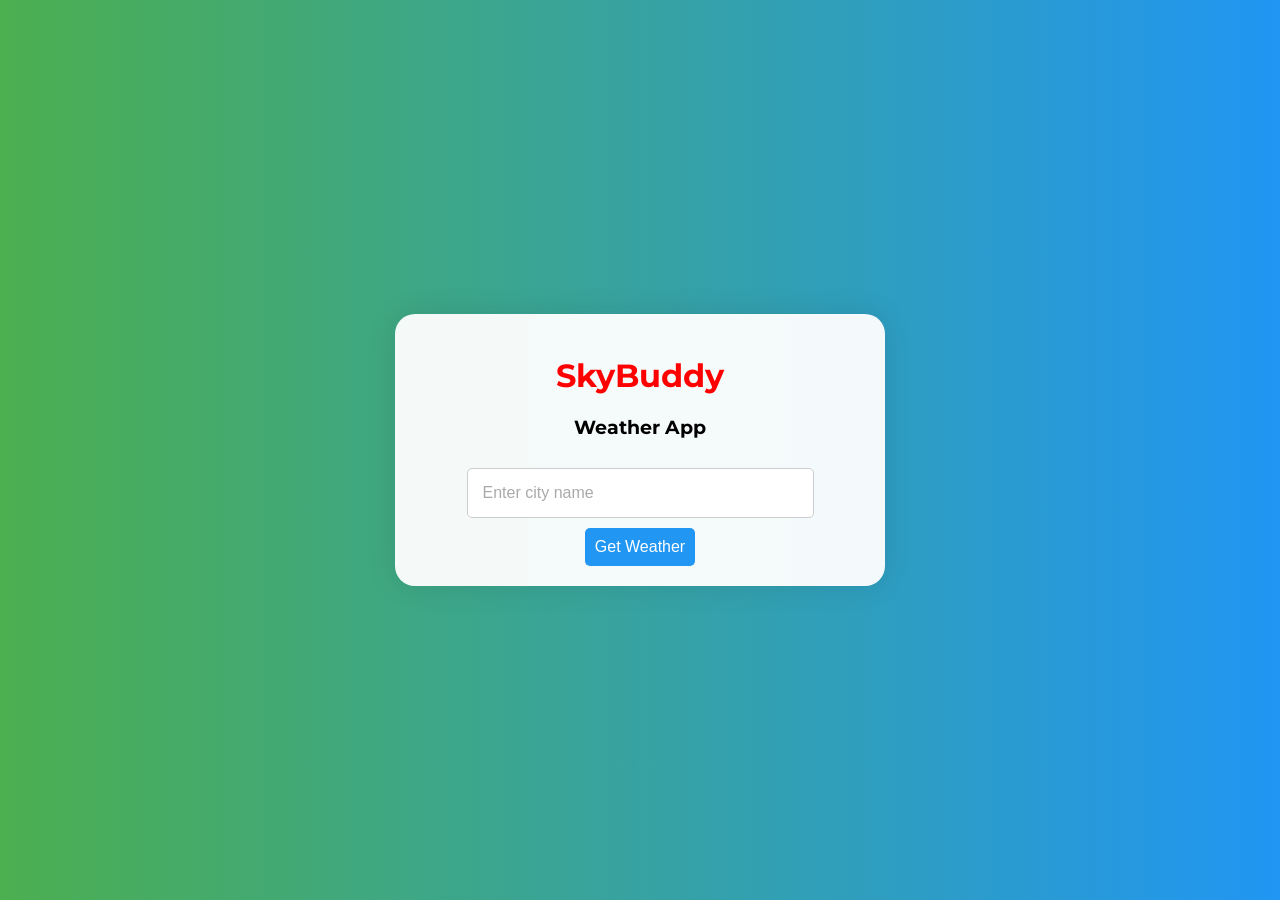
==== index.html @ 4e2709cd "Rename index3.html to index.html" ====
<!DOCTYPE html>
<html lang="en">
<head>
	<link rel="stylesheet" href="style3.css">
	<link rel="stylesheet" href="https://cdnjs.cloudflare.com/ajax/libs/animate.css/4.1.1/animate.min.css">
	<link rel="stylesheet" href="https://cdnjs.cloudflare.com/ajax/libs/font-awesome/5.15.1/css/all.min.css">
	<link rel="stylesheet" href="https://fonts.googleapis.com/css2?family=Montserrat:wght@400;700&display=swap">
	<title>Weather App</title>
</head>

<body>
	<div class="container">
		<div class="weather-card">
			<h1 style="color: red;">
		   SkyBuddy
			</h1>
			<h3>
				Weather App
			</h3>
			<input type="text" id="city-input" placeholder="Enter city name">
			<button id="city-input-btn">Get Weather</button>
			<div id="weather-info" class="animate__animated animate__fadeIn">
				<h3 id="city-name"></h3>
				<p id="date"></p>
				<img id="weather-icon" src="" alt="Weather Icon">
				<p id="temperature"></p>
				<p id="description"></p>
				<p id="wind-speed"></p>
			</div>
		</div>
	</div>

	<script src="https://code.jquery.com/jquery-3.6.0.min.js"></script>
	<script src="https://momentjs.com/downloads/moment.min.js"></script>
	<script src="script3.js"></script>
	<script>
		// Move your JavaScript logic here
		$('#city-input-btn').on('click', function() {
			let cityName = $('#city-input').val();
			weatherFn(cityName);
		});
	</script>
</body>
</html>
---- style3.css ----
body {
    margin: 0;
    font-family: 'Montserrat', sans-serif;
    display: flex;
    justify-content: center;
    align-items: center;
    height: 100vh;
    background: linear-gradient(to right, #4CAF50, #2196F3);
}

.container {
    text-align: center;
}

.weather-card {
    background-color: rgba(255, 255, 255, 0.95);
    border-radius: 20px;
    padding: 20px;
    box-shadow: 0 0 30px rgba(0, 0, 0, 0.1);
    transition: transform 0.3s ease-in-out;
    width: 450px;
}

.weather-card:hover {
    transform: scale(1.05);
}

#city-input {
    padding: 15px;
    margin: 10px 0;
    width: 70%;
    border: 1px solid #ccc;
    border-radius: 5px;
    font-size: 16px;
}

#city-input:focus {
    outline: none;
    border-color: #2196F3;
}

#city-input::placeholder {
    color: #aaa;
}

#city-input-btn {
    padding: 10px;
    background-color: #2196F3;
    color: #fff;
    border: none;
    border-radius: 5px;
    font-size: 16px;
    cursor: pointer;
}

#city-input-btn:hover {
    background-color: #1565C0;
}

#weather-info {
    display: none;
}

#weather-icon {
    width: 100px;
    height: 100px;
}

#temperature {
    font-size: 24px;
    font-weight: bold;
    margin: 8px 0;
}

#description {
    font-size: 18px;
    margin-bottom: 10px;
}

#wind-speed {
    font-size: 16px;
    color: rgb(255, 0, 0);
}

#date {
    font-size: 14px;
    color: rgb(255, 0, 0);
}
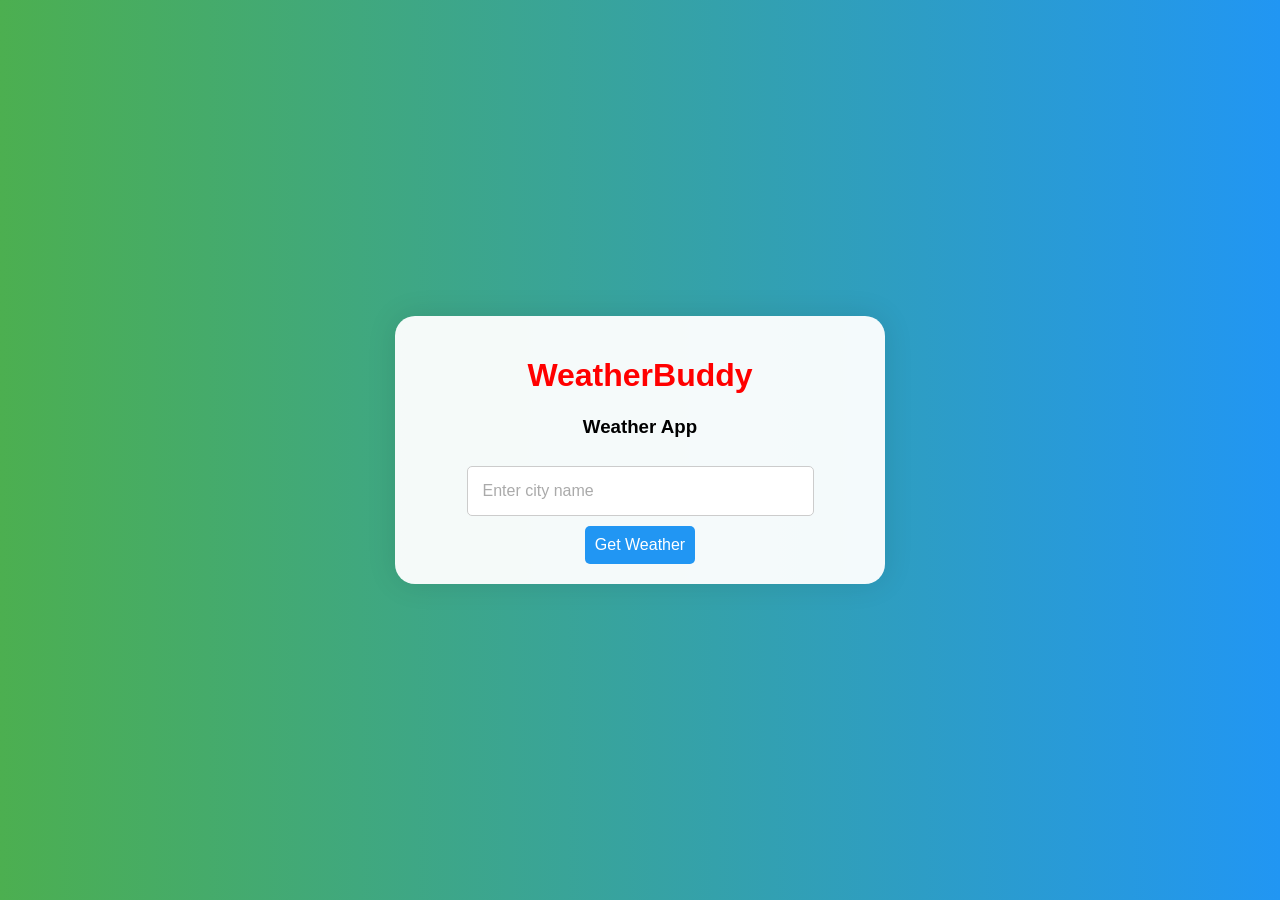
==== commit 4dd1582a: "Update index.html" ====
--- a/index.html
+++ b/index.html
@@ -1,44 +1,60 @@
 <!DOCTYPE html>
 <html lang="en">
 <head>
-	<link rel="stylesheet" href="style3.css">
-	<link rel="stylesheet" href="https://cdnjs.cloudflare.com/ajax/libs/animate.css/4.1.1/animate.min.css">
-	<link rel="stylesheet" href="https://cdnjs.cloudflare.com/ajax/libs/font-awesome/5.15.1/css/all.min.css">
-	<link rel="stylesheet" href="https://fonts.googleapis.com/css2?family=Montserrat:wght@400;700&display=swap">
-	<title>Weather App</title>
+<meta charset="UTF-8">
+<title>Weather App</title>
+
+<link rel="stylesheet" href="style3.css">
+<link rel="stylesheet" href="https://cdnjs.cloudflare.com/ajax/libs/animate.css/4.1.1/animate.min.css">
+
 </head>
 
 <body>
-	<div class="container">
-		<div class="weather-card">
-			<h1 style="color: red;">
-		   SkyBuddy
-			</h1>
-			<h3>
-				Weather App
-			</h3>
-			<input type="text" id="city-input" placeholder="Enter city name">
-			<button id="city-input-btn">Get Weather</button>
-			<div id="weather-info" class="animate__animated animate__fadeIn">
-				<h3 id="city-name"></h3>
-				<p id="date"></p>
-				<img id="weather-icon" src="" alt="Weather Icon">
-				<p id="temperature"></p>
-				<p id="description"></p>
-				<p id="wind-speed"></p>
-			</div>
-		</div>
-	</div>
+<div class="container">
+    <div class="weather-card">
 
-	<script src="https://code.jquery.com/jquery-3.6.0.min.js"></script>
-	<script src="https://momentjs.com/downloads/moment.min.js"></script>
-	<script src="script3.js"></script>
-	<script>
-		// Move your JavaScript logic here
-		$('#city-input-btn').on('click', function() {
-			let cityName = $('#city-input').val();
-			weatherFn(cityName);
-		});
-	</script>
+        <h1 style="color:red;">WeatherBuddy</h1>
+        <h3>Weather App</h3>
+        
+        <input type="text" id="city-input" placeholder="Enter city name">
+        <button id="city-input-btn">Get Weather</button>
+
+        <div id="weather-info" class="animate__animated animate__fadeIn">
+
+             <img id="weather-icon" src="w.jpg" alt="Weather Icon">
+            <!-- Row 1 -->
+            <div class="row top-row">
+                <div class="box city-box" id="city-name"></div>
+                <div class="box date-box" id="date"></div>
+            </div>
+
+           
+
+            <!-- Row 2 -->
+            <div class="row middle-row">
+                <div class="box temp-box" id="temperature"></div>
+                <div class="box desc-box" id="description"></div>
+            </div>
+
+            <!-- Row 3 -->
+            <div class="row bottom-row">
+                <div class="box wind-box" id="wind-speed"></div>
+            </div>
+
+        </div>
+    </div>
+</div>
+
+<script src="https://code.jquery.com/jquery-3.6.0.min.js"></script>
+<script src="https://momentjs.com/downloads/moment.min.js"></script>
+<script src="script3.js"></script>
+
+<script>
+$('#city-input-btn').on('click', function() {
+    let cityName = $('#city-input').val();
+    weatherFn(cityName);
+});
+</script>
+
 </body>
 </html>
